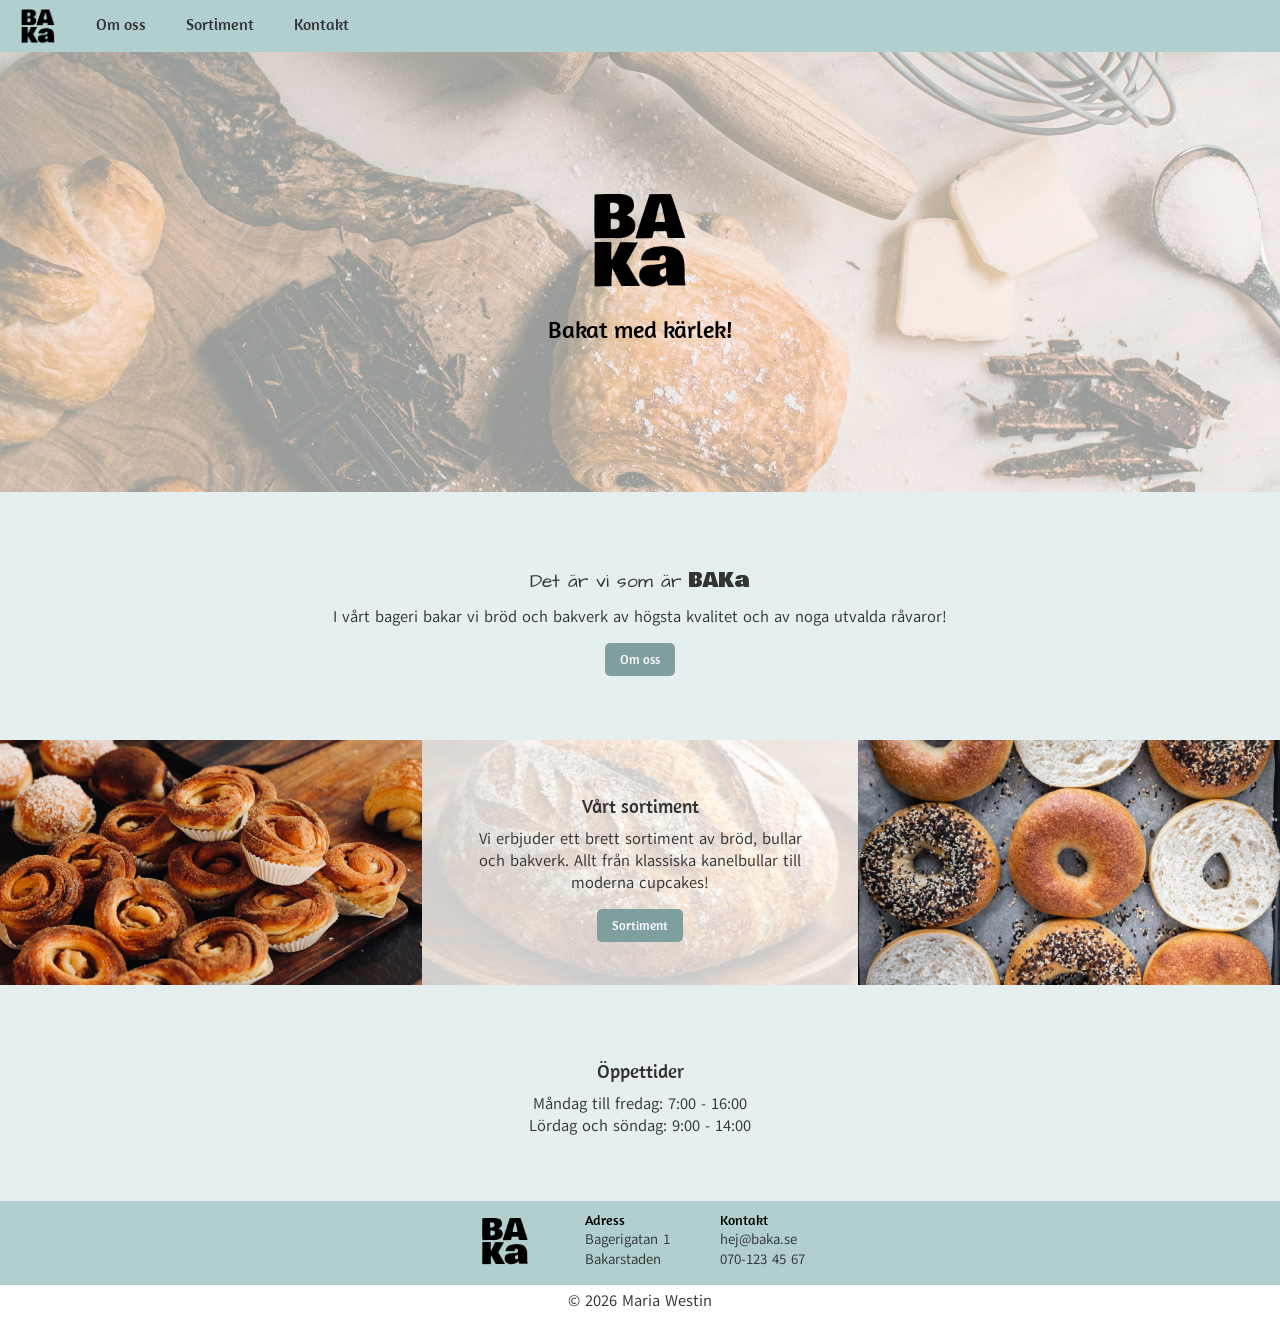
==== index.html @ 21b381af "Fler bilder i sortiment vid större skärm" ====
<!DOCTYPE html>
<html lang="sv">

<head>
    <meta charset="UTF-8">
    <meta name="viewport" content="width=device-width, initial-scale=1.0">
    <title>Baka</title>
    <!-- CSS -->
    <link rel="stylesheet" href="css/style.css">
    <!-- JavaScript -->
    <script src="/js/main.js" defer></script>
    <!--Google font-->
    <link rel="preconnect" href="https://fonts.googleapis.com">
    <link rel="preconnect" href="https://fonts.gstatic.com" crossorigin>
    <link
        href="https://fonts.googleapis.com/css2?family=Akatab:wght@400;500;600;700;800;900&family=Amaranth:ital,wght@0,400;0,700;1,400;1,700&family=Architects+Daughter&family=Bowlby+One&display=swap"
        rel="stylesheet">
</head>

<body>
    <!-- Sidhuvud -->
    <header>
        <!--Logga-->
        <div class="header-wrapper">
            <a href="index.html"><img src="images/logo.png" alt="Baka Logo" class="header-logo"></a>
            <button class="menu-toggle">☰</button>
        </div>

        <!--Meny-->
        <nav class="menu">
            <ul>
                <li><a href="">Om oss</a></li>
                <li><a href="">Sortiment</a></li>
                <li><a href="">Kontakt</a></li>
            </ul>
        </nav>
    </header>

    <main>
        <!-- Sektion 1: Hero -->
        <section class="hero">
            <div class="transparent">
                <img src="images/logo.png" alt="Baka Logo" class="hero-logo">
                <h1>Bakat med kärlek!</h1>
            </div>
        </section>

        <!-- Sektion 2: Om oss -->
        <section class="section">
            <h2><span class="handwritten">Det är vi som är</span><span class="logo-font"> BAKa</span></h2>
            <p>I vårt bageri bakar vi bröd och bakverk av högsta kvalitet och av noga utvalda råvaror!</p>
            <button class="btn">Om oss</button>
        </section>

        <!-- Sektion 3: Sortiment -->
        <div id="assortment-wrap">
            <div id="assortment2"></div>
            <section id="assortment">
                <div class="transparent">
                    <h2>Vårt sortiment</h2>
                    <p>Vi erbjuder ett brett sortiment av bröd, bullar och bakverk. Allt från klassiska kanelbullar till
                        moderna
                        cupcakes!</p>
                    <button class="btn">Sortiment</button>
                </div>
            </section>
            <div id="assortment3"></div>
        </div>

        <!-- Sektion 4: Öppettider -->
        <section class="section">
            <h2>Öppettider</h2>
            <p>Måndag till fredag: 7:00 - 16:00</p>
            <p>Lördag och söndag: 9:00 - 14:00</p>
        </section>

        <!-- Sidfot -->
        <footer>
            <section id="footer">
                <div id="footer-logo">
                    <img src="images/logo.png" alt="Baka Logo" class="footer-logo">
                </div>
                <div id="footer-adress">
                    <h3>Adress</h3>
                    <p>Bagerigatan 1</p>
                    <p>Bakarstaden</p>
                </div>
                <div id="footer-contact">
                    <h3>Kontakt</h3>
                    <a href="mailto:hej@baka.se">hej@baka.se</a>
                    <p>070-123 45 67</p>
                </div>
            </section>
            <p class="copyright">&copy; 2026 Maria Westin</p>
        </footer>
    </main>
</body>

</html>
---- css/style.css ----
* {
    margin: 0;
    padding: 0;
    box-sizing: border-box;
}

header {
    background-color: #B1CFCF;
    color: #E6EFEF;
    /*padding: 20px;
    display: flex;
    justify-content: space-between;
    align-items: center;
    flex-wrap: wrap;*/
}

/* Sidhuvud */

.header-wrapper {
    display: flex;
    justify-content: space-between;
    align-items: center;
    flex-wrap: wrap;
}

.menu-toggle {
    cursor: pointer;
    margin-right: 30px;
    border: none;
    background-color: #B1CFCF;
    font-size: 1.3em;
}

.menu {
    display: none;
    width: 100%;
}

.menu.open {
    display: block;
}

.header-wrapper a {
    display: inline-block;
}

.header-logo {
    max-width: 60px;
    padding: 8px 12px 2px;
    margin: 0 8px;
    height: auto;
}

/* Meny */

.menu ul {
    list-style: none;
    /* display: flex;*/
}

.menu a {
    display: block;
    padding: 14px 20px;
    border-top: 1px solid #7F9F9F;
    text-decoration: none;
    font-family: "Amaranth", sans-serif;
    font-weight: 400;
    color: #333;
    transition: background-color 0.3s, color 0.3s;
}

.menu a:hover,
header a:focus {
    color: #fff;
    background-color: #7F9F9F;
    font-weight: 400;
    outline: none;
}

/* Main */

.hero {
    background-image: url("/images/1-hero.jpg");
    background-size: 100%;
    background-position: center;
    text-align: center;
    aspect-ratio: 16 / 9;
}

/* Gör bakgrunden ljusare */
.transparent {
    background-color: rgba(255, 255, 255, 0.6);
    padding: 10%;
    aspect-ratio: 16 / 9;
}

#assortment .transparent {
    background-color: rgba(255, 255, 255, 0.8);
}

.hero img {
    max-width: 100px;
    padding-top: 10px;
}

h1 {
    font-family: "Amaranth", sans-serif;
    font-size: 1.5em;
    font-weight: 400;
    color: #000000;
    padding: 20px;
}

h2 {
    font-family: "Amaranth", sans-serif;
    font-size: 1.2em;
    font-weight: 500;
    color: #333;
    padding: 10px;
}

p {
    font-family: "Akatab", sans-serif;
    font-weight: 400;
    color: #333;
}

a {
    font-family: "Akatab", sans-serif;
    font-weight: 400;
    color: #333;
}

.handwritten {
    font-family: "Architects Daughter", cursive;
    font-weight: 400;
}

.logo-font {
    font-family: "Bowlby One", sans-serif;
    font-weight: 400;
}

.section {
    background-color: #E6EFEF;
    text-align: center;
    padding: 10%;
}

#assortment {
    background-image: url("/images/2-bread.jpg");
    background-size: 100%;
    background-position: center;
    text-align: center;
}

/* Knappar */
.btn {
    font-family: "Amaranth", sans-serif;
    padding: 8px 15px;
    margin-top: 15px;
    background-color: #7F9F9F;
    color: #fff;
    text-decoration: none;
    border: none;
    border-radius: 5px;
    transition: background-color 0.3s, color 0.3s;
    cursor: pointer;
}

.btn:hover,
.btn:focus {
    background-color: #B1CFCF;
    color: #333;
}

/* Sidfo */

#footer {
    background-color: #B1CFCF;
    text-align: left;
    padding: 10px 0;
    font-size: 0.9em;
    display: flex;
    gap: 50px;
    justify-content: center;
}

#footer-logo img {
    max-width: 60px;
    max-height: 60px;
    padding: 5px;
}

#footer h3 {
    font-size: 1em;
    font-family: "Amaranth", sans-serif;
    font-weight: 400;
}


footer a {
    text-decoration: none;
    color: #333;
    transition: background-color 0.3s, color 0.3s;
}

footer a:hover,
footer a:focus {
    color: black;
}

.copyright {
    text-align: center;
    padding: 5px;
}

/* Meny för stor skräm */

@media (min-width: 750px) {
    .menu-toggle {
        display: none;
    }

    .menu {
        display: block;
    }

    .menu a {
        border: none;
    }

    ul {
        list-style-type: none;
        display: flex;
    }

    header {
        display: flex;
        justify-content: space-evenly;
    }

    .menu a:hover {
        color: black;
        background-color: #B1CFCF;
        border: none;
        font-weight: 400;
        outline: none;
    }

    /* Aspect-ratio för bakgrundsbilder */
    .hero {
        aspect-ratio: 16 / 7;
    }

    /* Gör bakgrunden ljusare */
    .transparent {
        aspect-ratio: 16 / 7;
    }

    #assortment-wrap {
        display: flex;
    }

    #assortment2 {
        background-image: url("/images/3-buns.jpg");
        background-size: 100%;
        background-position: center;
        text-align: center;
        min-width: 50%;
    }
}

@media (min-width: 1000px) {

    /* Aspect-ratio för bakgrundsbilder */
    .hero {
        aspect-ratio: 16 / 5;
    }

    .transparent {
        /* Gör bakgrunden ljusare */
        aspect-ratio: 16 / 5;
    }

    .section {
        padding: 5%;
    }

    #assortment2 {
        background-image: url("/images/3-buns.jpg");
        background-size: 100%;
        background-position: center;
        text-align: center;
        min-width: 33%;
    }

    #assortment3 {
        background-image: url("/images/6-bagels.jpg");
        background-size: 100%;
        background-position: center;
        text-align: center;
        min-width: 33%;
    }
}

/* Färger
#7F9F9F Mörkblå
#B1CFCF Mellanblå
#E6EFEF Ljusblå
*/

/*
.amaranth-regular {
  font-family: "Amaranth", sans-serif;
  font-weight: 400;
  font-style: normal;
}

.amaranth-bold {
  font-family: "Amaranth", sans-serif;
  font-weight: 700;
  font-style: normal;
}

.amaranth-regular-italic {
  font-family: "Amaranth", sans-serif;
  font-weight: 400;
  font-style: italic;
}

.amaranth-bold-italic {
  font-family: "Amaranth", sans-serif;
  font-weight: 700;
  font-style: italic;
}

.akatab-regular {
  font-family: "Akatab", sans-serif;
  font-weight: 400;
  font-style: normal;
}

.akatab-medium {
  font-family: "Akatab", sans-serif;
  font-weight: 500;
  font-style: normal;
}

.akatab-semibold {
  font-family: "Akatab", sans-serif;
  font-weight: 600;
  font-style: normal;
}

.akatab-bold {
  font-family: "Akatab", sans-serif;
  font-weight: 700;
  font-style: normal;
}

.akatab-extrabold {
  font-family: "Akatab", sans-serif;
  font-weight: 800;
  font-style: normal;
}

.akatab-black {
  font-family: "Akatab", sans-serif;
  font-weight: 900;
  font-style: normal;
}

.architects-daughter-regular {
  font-family: "Architects Daughter", cursive;
  font-weight: 400;
  font-style: normal;
}

.bowlby-one-regular {
  font-family: "Bowlby One", sans-serif;
  font-weight: 400;
  font-style: normal;
}


*/
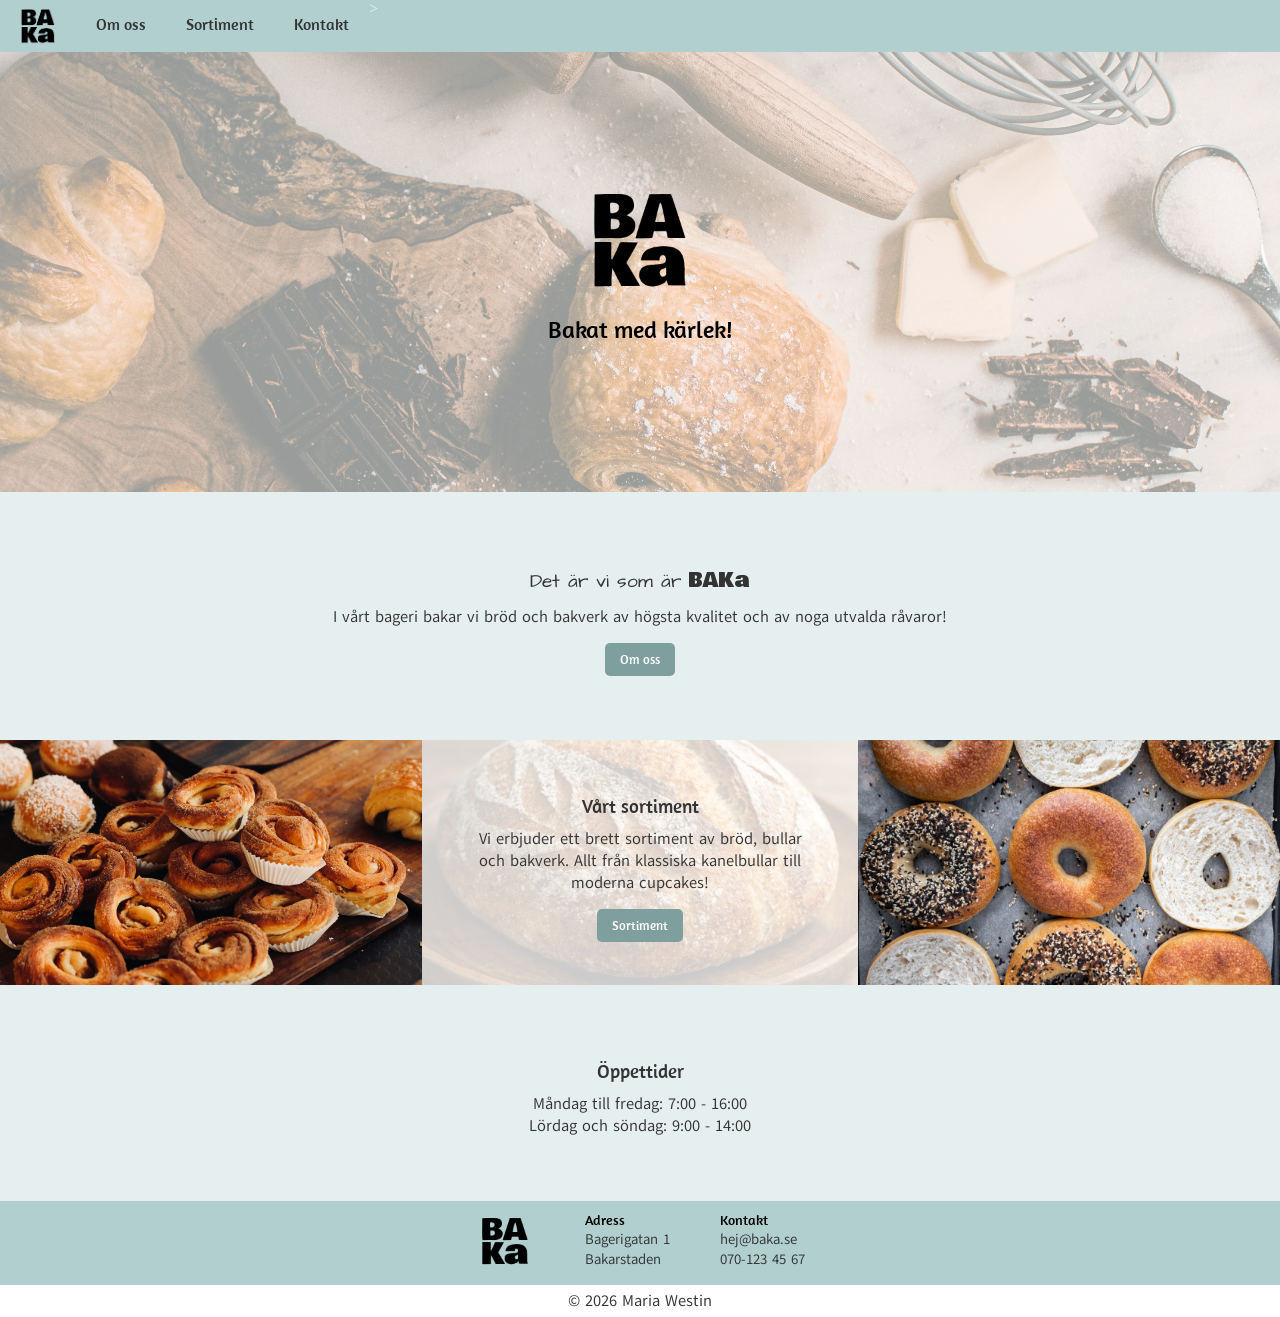
==== commit 9230a15a: "Jobbat med om oss-sidan och lagt till grid på innehållet" ====
--- a/index.html
+++ b/index.html
@@ -29,9 +29,9 @@
         <!--Meny-->
         <nav class="menu">
             <ul>
-                <li><a href="">Om oss</a></li>
-                <li><a href="">Sortiment</a></li>
-                <li><a href="">Kontakt</a></li>
+                <li><a href="about.html">Om oss</a></li>
+                <li><a href="assortment.html">Sortiment</a></li>
+                <li><a href="contact.html">Kontakt</a></li>>
             </ul>
         </nav>
     </header>
@@ -53,7 +53,7 @@
         </section>
 
         <!-- Sektion 3: Sortiment -->
-        <div id="assortment-wrap">
+        <div class="section-wrap">
             <div id="assortment2"></div>
             <section id="assortment">
                 <div class="transparent">
--- a/css/style.css
+++ b/css/style.css
@@ -77,6 +77,10 @@
     outline: none;
 }
 
+.current a {
+    color: black;
+}
+
 /* Main */
 
 .hero {
@@ -117,12 +121,20 @@
     font-weight: 500;
     color: #333;
     padding: 10px;
+    text-align: center;
 }
 
 p {
     font-family: "Akatab", sans-serif;
     font-weight: 400;
     color: #333;
+}
+
+li {
+    font-family: "Akatab", sans-serif;
+    font-weight: 400;
+    color: #333;
+    list-style-position: inside;
 }
 
 a {
@@ -151,6 +163,54 @@
     background-image: url("/images/2-bread.jpg");
     background-size: 100%;
     background-position: center;
+    text-align: center;
+}
+
+.about {
+    display: grid;
+}
+
+#card-img {
+    background-image: url("/images/8-bakery.jpg");
+    background-size: cover;
+    background-position: center;
+    width: 100%;
+    aspect-ratio: 1200 / 800;
+}
+
+#card-img1 {
+    background-image: url("/images/9-bake.jpg");
+    background-size: cover;
+    background-position: center;
+    width: 100%;
+    aspect-ratio: 1200 / 800;
+}
+
+#card-img2 {
+    background-image: url("/images/9-bake.jpg");
+    background-size: cover;
+    background-position: center;
+    width: 100%;
+    aspect-ratio: 1200 / 800;
+    display: none;
+}
+
+/*  .card-img img {
+    max-width: 100%;
+}  */
+
+.cards {
+    text-align: center;
+    padding: 10%;
+}
+
+.cards h2 {
+    padding: 15px 20px 10px;
+}
+
+.cards p,
+.cards li {
+    padding: 0 20px 15px;
     text-align: center;
 }
 
@@ -230,7 +290,7 @@
         border: none;
     }
 
-    ul {
+    nav ul {
         list-style-type: none;
         display: flex;
     }
@@ -258,10 +318,39 @@
         aspect-ratio: 16 / 7;
     }
 
-    #assortment-wrap {
+    .section-wrap {
         display: flex;
-    }
-
+
+    }
+
+    .about {
+        display: grid;
+        grid-template-columns: 1fr 1fr;
+    }
+
+    #card-img {
+        aspect-ratio: auto;
+    }
+
+    #card-img1 {
+        display: none;
+    }
+
+    #card-img2 {
+        display: block;
+        aspect-ratio: auto;
+    }
+
+    /*     .card-img img {
+        object-fit: cover;
+        height: 100%;
+    }
+
+    .cards {
+        padding: 3%;
+    } */
+
+    /*
     #assortment2 {
         background-image: url("/images/3-buns.jpg");
         background-size: 100%;
@@ -269,6 +358,21 @@
         text-align: center;
         min-width: 50%;
     }
+
+    #about2 {
+        background-image: url("/images/3-buns.jpg");
+        background-size: 100%;
+        background-position: center;
+        text-align: center;
+        min-width: 50%;
+    }
+    #about4 {
+        background-image: url("/images/3-buns.jpg");
+        background-size: 100%;
+        background-position: center;
+        text-align: center;
+        min-width: 50%;
+    }*/
 }
 
 @media (min-width: 1000px) {
@@ -302,6 +406,12 @@
         text-align: center;
         min-width: 33%;
     }
+
+    /*
+        .card-img img {
+        object-fit: cover;
+        height: 100%;
+    }*/
 }
 
 /* Färger
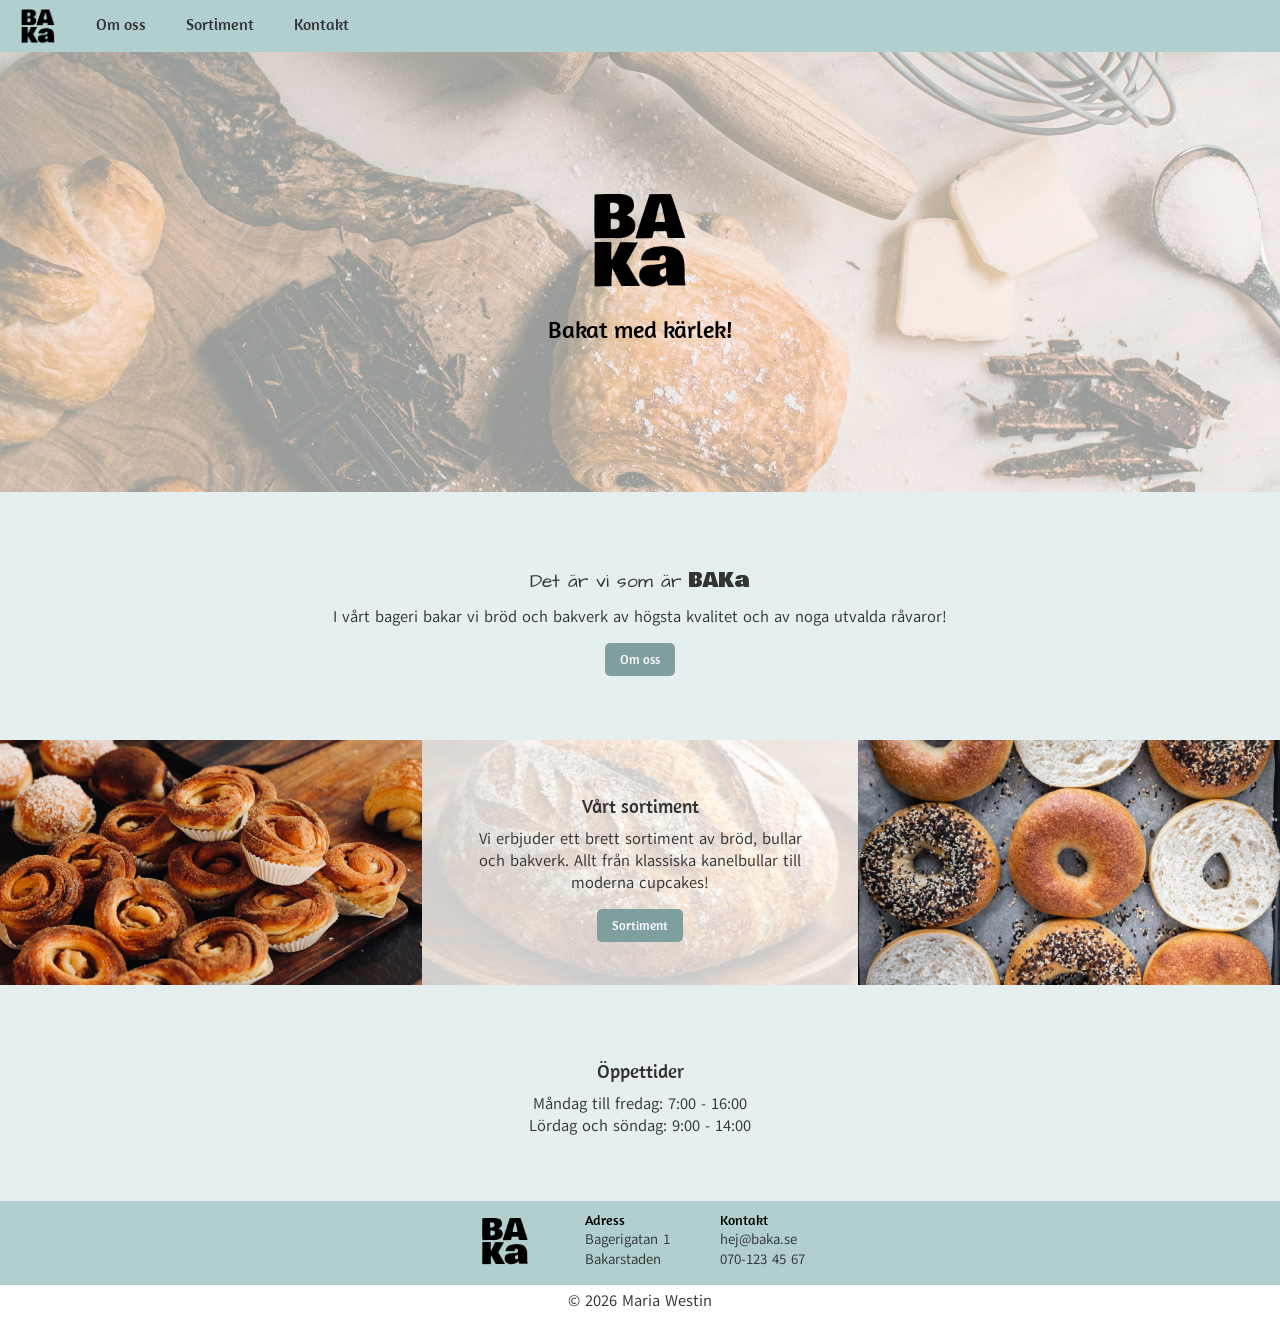
==== commit fa821af3: "Städat upp i koden och fixat kommentarer" ====
--- a/index.html
+++ b/index.html
@@ -31,7 +31,7 @@
             <ul>
                 <li><a href="about.html">Om oss</a></li>
                 <li><a href="assortment.html">Sortiment</a></li>
-                <li><a href="contact.html">Kontakt</a></li>>
+                <li><a href="contact.html">Kontakt</a></li>
             </ul>
         </nav>
     </header>
@@ -54,7 +54,9 @@
 
         <!-- Sektion 3: Sortiment -->
         <div class="section-wrap">
+            <!-- Bild vänster -->
             <div id="assortment2"></div>
+            <!-- Text mitten -->
             <section id="assortment">
                 <div class="transparent">
                     <h2>Vårt sortiment</h2>
@@ -64,6 +66,7 @@
                     <button class="btn">Sortiment</button>
                 </div>
             </section>
+            <!-- Bild höger -->
             <div id="assortment3"></div>
         </div>
 
--- a/css/style.css
+++ b/css/style.css
@@ -7,11 +7,53 @@
 header {
     background-color: #B1CFCF;
     color: #E6EFEF;
-    /*padding: 20px;
-    display: flex;
-    justify-content: space-between;
-    align-items: center;
-    flex-wrap: wrap;*/
+}
+
+h1 {
+    font-family: "Amaranth", sans-serif;
+    font-size: 1.5em;
+    font-weight: 400;
+    color: #000000;
+    padding: 20px;
+}
+
+h2 {
+    font-family: "Amaranth", sans-serif;
+    font-size: 1.2em;
+    font-weight: 500;
+    color: #333;
+    padding: 10px;
+    text-align: center;
+}
+
+p {
+    font-family: "Akatab", sans-serif;
+    font-weight: 400;
+    color: #333;
+}
+
+li {
+    font-family: "Akatab", sans-serif;
+    font-weight: 400;
+    color: #333;
+    list-style-position: inside;
+}
+
+a {
+    font-family: "Akatab", sans-serif;
+    font-weight: 400;
+    color: #333;
+}
+
+.section {
+    background-color: #E6EFEF;
+    text-align: center;
+    padding: 10%;
+}
+
+.handwritten {
+    font-family: "Architects Daughter", cursive;
+    font-weight: 400;
 }
 
 /* Sidhuvud */
@@ -22,6 +64,19 @@
     align-items: center;
     flex-wrap: wrap;
 }
+
+.header-wrapper a {
+    display: inline-block;
+}
+
+.header-logo {
+    max-width: 60px;
+    padding: 8px 12px 2px;
+    margin: 0 8px;
+    height: auto;
+}
+
+/* Meny */
 
 .menu-toggle {
     cursor: pointer;
@@ -40,19 +95,6 @@
     display: block;
 }
 
-.header-wrapper a {
-    display: inline-block;
-}
-
-.header-logo {
-    max-width: 60px;
-    padding: 8px 12px 2px;
-    margin: 0 8px;
-    height: auto;
-}
-
-/* Meny */
-
 .menu ul {
     list-style: none;
     /* display: flex;*/
@@ -91,6 +133,11 @@
     aspect-ratio: 16 / 9;
 }
 
+.hero img {
+    max-width: 100px;
+    padding-top: 10px;
+}
+
 /* Gör bakgrunden ljusare */
 .transparent {
     background-color: rgba(255, 255, 255, 0.6);
@@ -98,119 +145,21 @@
     aspect-ratio: 16 / 9;
 }
 
+/* Startsidan */
+
 #assortment .transparent {
     background-color: rgba(255, 255, 255, 0.8);
 }
 
-.hero img {
-    max-width: 100px;
-    padding-top: 10px;
-}
-
-h1 {
-    font-family: "Amaranth", sans-serif;
-    font-size: 1.5em;
-    font-weight: 400;
-    color: #000000;
-    padding: 20px;
-}
-
-h2 {
-    font-family: "Amaranth", sans-serif;
-    font-size: 1.2em;
-    font-weight: 500;
-    color: #333;
-    padding: 10px;
-    text-align: center;
-}
-
-p {
-    font-family: "Akatab", sans-serif;
-    font-weight: 400;
-    color: #333;
-}
-
-li {
-    font-family: "Akatab", sans-serif;
-    font-weight: 400;
-    color: #333;
-    list-style-position: inside;
-}
-
-a {
-    font-family: "Akatab", sans-serif;
-    font-weight: 400;
-    color: #333;
-}
-
-.handwritten {
-    font-family: "Architects Daughter", cursive;
-    font-weight: 400;
-}
-
 .logo-font {
     font-family: "Bowlby One", sans-serif;
     font-weight: 400;
-}
-
-.section {
-    background-color: #E6EFEF;
-    text-align: center;
-    padding: 10%;
 }
 
 #assortment {
     background-image: url("/images/2-bread.jpg");
     background-size: 100%;
     background-position: center;
-    text-align: center;
-}
-
-.about {
-    display: grid;
-}
-
-#card-img {
-    background-image: url("/images/8-bakery.jpg");
-    background-size: cover;
-    background-position: center;
-    width: 100%;
-    aspect-ratio: 1200 / 800;
-}
-
-#card-img1 {
-    background-image: url("/images/9-bake.jpg");
-    background-size: cover;
-    background-position: center;
-    width: 100%;
-    aspect-ratio: 1200 / 800;
-}
-
-#card-img2 {
-    background-image: url("/images/9-bake.jpg");
-    background-size: cover;
-    background-position: center;
-    width: 100%;
-    aspect-ratio: 1200 / 800;
-    display: none;
-}
-
-/*  .card-img img {
-    max-width: 100%;
-}  */
-
-.cards {
-    text-align: center;
-    padding: 10%;
-}
-
-.cards h2 {
-    padding: 15px 20px 10px;
-}
-
-.cards p,
-.cards li {
-    padding: 0 20px 15px;
     text-align: center;
 }
 
@@ -234,7 +183,7 @@
     color: #333;
 }
 
-/* Sidfo */
+/* Sidfot */
 
 #footer {
     background-color: #B1CFCF;
@@ -275,9 +224,57 @@
     padding: 5px;
 }
 
-/* Meny för stor skräm */
+/* Sid 2: Om oss */
+
+.about {
+    display: grid;
+}
+
+#about-img {
+    background-image: url("/images/8-bakery.jpg");
+    background-size: cover;
+    background-position: center;
+    width: 100%;
+    aspect-ratio: 1200 / 800;
+}
+
+#about-img1 {
+    background-image: url("/images/9-bake.jpg");
+    background-size: cover;
+    background-position: center;
+    width: 100%;
+    aspect-ratio: 1200 / 800;
+}
+
+#about-img2 {
+    background-image: url("/images/9-bake.jpg");
+    background-size: cover;
+    background-position: center;
+    width: 100%;
+    aspect-ratio: 1200 / 800;
+    display: none;
+}
+
+.about-text {
+    text-align: center;
+    padding: 10%;
+}
+
+.about-text h2 {
+    padding: 15px 20px 10px;
+}
+
+.about-text p,
+.about-text li {
+    padding: 0 20px 15px;
+    text-align: center;
+}
+
+/* Anpassning för mellanstor skräm */
 
 @media (min-width: 750px) {
+
+    /* Meny för stor skräm */
     .menu-toggle {
         display: none;
     }
@@ -309,81 +306,29 @@
     }
 
     /* Aspect-ratio för bakgrundsbilder */
-    .hero {
+    .hero, .transparent {
         aspect-ratio: 16 / 7;
     }
 
-    /* Gör bakgrunden ljusare */
-    .transparent {
-        aspect-ratio: 16 / 7;
-    }
-
+    /* Startsidans sortiment-sektion, flex */
     .section-wrap {
         display: flex;
-
-    }
-
-    .about {
-        display: grid;
-        grid-template-columns: 1fr 1fr;
-    }
-
-    #card-img {
-        aspect-ratio: auto;
-    }
-
-    #card-img1 {
-        display: none;
-    }
-
-    #card-img2 {
-        display: block;
-        aspect-ratio: auto;
-    }
-
-    /*     .card-img img {
-        object-fit: cover;
-        height: 100%;
-    }
-
-    .cards {
-        padding: 3%;
-    } */
-
-    /*
+    }
+    /* Startsidans sortiment-sektion, bild vänster */
     #assortment2 {
         background-image: url("/images/3-buns.jpg");
         background-size: 100%;
         background-position: center;
-        text-align: center;
         min-width: 50%;
     }
-
-    #about2 {
-        background-image: url("/images/3-buns.jpg");
-        background-size: 100%;
-        background-position: center;
-        text-align: center;
-        min-width: 50%;
-    }
-    #about4 {
-        background-image: url("/images/3-buns.jpg");
-        background-size: 100%;
-        background-position: center;
-        text-align: center;
-        min-width: 50%;
-    }*/
-}
+}
+
+/* Anpassning för stor skräm */
 
 @media (min-width: 1000px) {
 
     /* Aspect-ratio för bakgrundsbilder */
-    .hero {
-        aspect-ratio: 16 / 5;
-    }
-
-    .transparent {
-        /* Gör bakgrunden ljusare */
+    .hero, .transparent {
         aspect-ratio: 16 / 5;
     }
 
@@ -391,36 +336,47 @@
         padding: 5%;
     }
 
+    /* Startsidans sortiment-sektion, bild vänster & höger */
     #assortment2 {
-        background-image: url("/images/3-buns.jpg");
-        background-size: 100%;
-        background-position: center;
-        text-align: center;
         min-width: 33%;
     }
-
     #assortment3 {
         background-image: url("/images/6-bagels.jpg");
         background-size: 100%;
         background-position: center;
-        text-align: center;
         min-width: 33%;
     }
 
-    /*
-        .card-img img {
-        object-fit: cover;
-        height: 100%;
-    }*/
-}
-
-/* Färger
+    /* Sid 2: Om oss */
+
+    .about {
+        display: grid;
+        grid-template-columns: 1fr 1fr;
+    }
+
+    #about-img {
+        aspect-ratio: auto;
+    }
+
+    #about-img1 {
+        display: none;
+    }
+
+    #about-img2 {
+        display: block;
+        aspect-ratio: auto;
+    }
+}
+
+/* Färger:
+
 #7F9F9F Mörkblå
 #B1CFCF Mellanblå
 #E6EFEF Ljusblå
 */
 
-/*
+/* Google fonts:
+
 .amaranth-regular {
   font-family: "Amaranth", sans-serif;
   font-weight: 400;
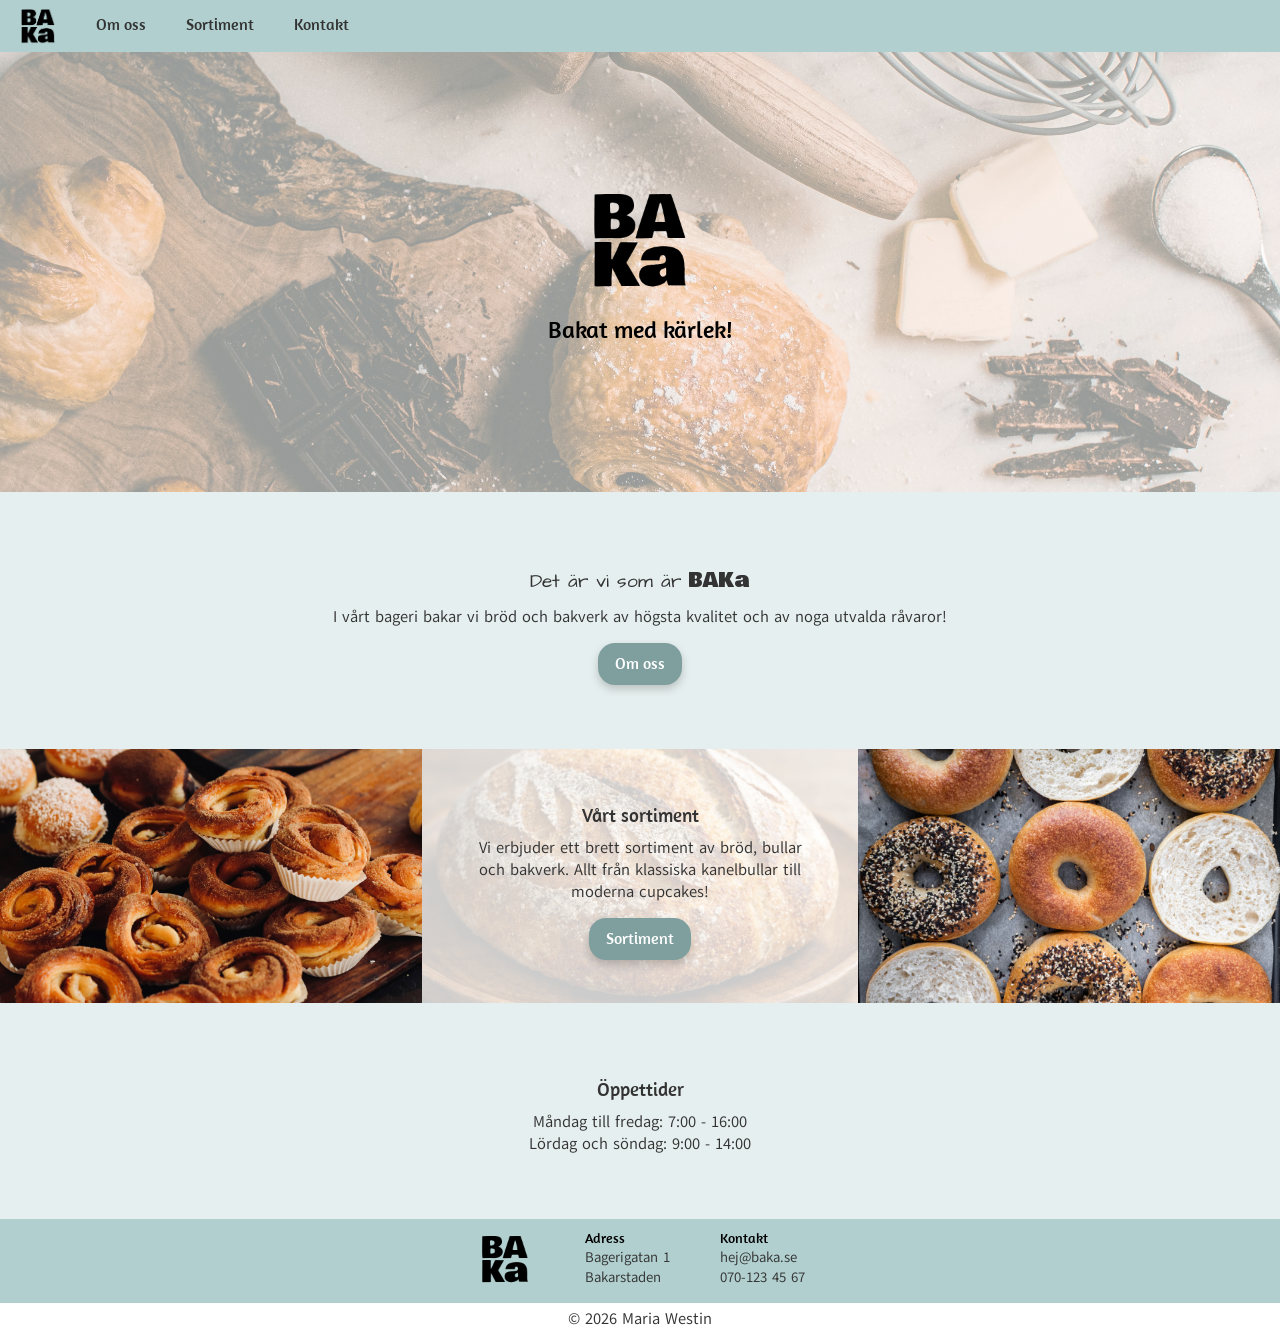
==== commit 6b503879: "Lagt in länkar på knapparna på index-sidan" ====
--- a/index.html
+++ b/index.html
@@ -49,11 +49,11 @@
         <section class="section">
             <h2><span class="handwritten">Det är vi som är</span><span class="logo-font"> BAKa</span></h2>
             <p>I vårt bageri bakar vi bröd och bakverk av högsta kvalitet och av noga utvalda råvaror!</p>
-            <button class="btn">Om oss</button>
+            <a href="about.html"><button class="btn">Om oss</button></a>
         </section>
 
         <!-- Sektion 3: Sortiment -->
-        <div class="section-wrap">
+        <div class="flex-wrap">
             <!-- Bild vänster -->
             <div id="assortment2"></div>
             <!-- Text mitten -->
@@ -63,7 +63,7 @@
                     <p>Vi erbjuder ett brett sortiment av bröd, bullar och bakverk. Allt från klassiska kanelbullar till
                         moderna
                         cupcakes!</p>
-                    <button class="btn">Sortiment</button>
+                    <a href="assortment.html"><button class="btn">Sortiment</button></a>
                 </div>
             </section>
             <!-- Bild höger -->
--- a/css/style.css
+++ b/css/style.css
@@ -45,10 +45,25 @@
     color: #333;
 }
 
+.flex-wrap {
+    display: flex;
+}
+
+.grid-wrap {
+    display: grid;
+}
+
 .section {
     background-color: #E6EFEF;
     text-align: center;
     padding: 10%;
+}
+
+.quote {
+    background-color: #E6EFEF;
+    text-align: center;
+    padding: 5%;
+    font-size: 1.4em;
 }
 
 .handwritten {
@@ -166,21 +181,31 @@
 /* Knappar */
 .btn {
     font-family: "Amaranth", sans-serif;
-    padding: 8px 15px;
+    padding: 10px 17px 12px;
     margin-top: 15px;
     background-color: #7F9F9F;
     color: #fff;
     text-decoration: none;
     border: none;
-    border-radius: 5px;
+    border-radius: 17px;
     transition: background-color 0.3s, color 0.3s;
     cursor: pointer;
-}
-
-.btn:hover,
-.btn:focus {
+    font-size: 1em;
+    box-shadow: 0 4px 8px 0 rgba(0, 0, 0, 0.2);
+}
+
+.btn:hover {
     background-color: #B1CFCF;
     color: #333;
+}
+
+.btn:active {
+    background-color: #7F9F9F;
+}
+
+.btn:visited {
+    background-color: #7F9F9F;
+    color: #fff;
 }
 
 /* Sidfot */
@@ -226,10 +251,6 @@
 
 /* Sid 2: Om oss */
 
-.about {
-    display: grid;
-}
-
 #about-img {
     background-image: url("/images/8-bakery.jpg");
     background-size: cover;
@@ -268,6 +289,141 @@
 .about-text li {
     padding: 0 20px 15px;
     text-align: center;
+}
+
+/* Sid 3: Sortiment */
+
+.grid-wrap2 {
+    display: grid;
+    grid-template-columns: repeat(6, 1fr);
+   /*  row-gap: 20px; */
+    /* background-image: linear-gradient(to bottom, white, #B1CFCF); */
+}
+
+#bread {
+    background-image: url("/images/2-bread.jpg");
+    background-size: cover;
+    background-position: center;
+    aspect-ratio: 16 / 11;
+    position: relative;
+    margin-bottom: 10px;
+    grid-column: span 6;
+    cursor: pointer;
+}
+
+#sweet {
+    background-image: url("/images/3-buns.jpg");
+    background-size: cover;
+    background-position: center;
+    aspect-ratio: 16 / 11;
+    position: relative;
+    grid-column: span 6;
+    display: none;
+    cursor: pointer;
+}
+
+#sweet2 {
+    background-image: url("/images/3-buns.jpg");
+    background-size: cover;
+    background-position: center;
+    aspect-ratio: 16 / 11;
+    position: relative;
+    grid-column: span 6;
+    display: block;
+    cursor: pointer;
+}
+
+#bread h2,
+#sweet h2, #sweet2 h2 {
+    background-color: rgba(255, 255, 255, 0.6);
+    position: absolute;
+    bottom: 0px;
+    width: 100%;
+    padding: 15px;
+    color: black;
+}
+
+#articles, #articles2 {
+    width: 100%;
+    display: grid;
+    grid-template-columns: repeat(6, 1fr);
+    row-gap: 5px;
+}
+
+article {
+    grid-column: span 3;
+    margin: 10px;
+    border-radius: 10px;
+    box-shadow: 0 4px 8px 0 rgba(0, 0, 0, 0.2);
+}
+
+article img {
+    width: 100%;
+    display: block;
+    border-radius: 10px 10px 0 0;
+}
+
+article p {
+    margin: 0px;
+    border-radius: 0 0 10px 10px;
+    padding: 10px;
+    background-color: #fff;
+    /* border: 1px solid #333; */
+}
+
+/* Sid 4: Kontakt */
+
+.section-contact {
+    background-color: #fff;
+    padding: 7%;
+    text-align: center;
+}
+
+#error-list li {
+    color: #BC0000;
+    /*list-style-type: none;*/
+}
+
+#sent p{
+    font-family: "Architects Daughter", cursive;
+    font-weight: 400;
+}
+
+#contact-form {
+    /* text-align: left; */
+    max-width: 500px;
+    margin: 20px auto 10px;
+    font-family: "Akatab", sans-serif;
+    font-weight: 400;
+    color: #333;
+}
+
+#contact-form label {
+    text-align: left;
+    display: block;
+}
+
+#name,
+#email,
+#phone {
+    width: 100%;
+    border: 2px solid #F2F6F6;
+    border-radius: 17px;
+    padding: 10px;
+    background-color: #F2F6F6;
+    margin: 5px 0 10px;
+}
+
+#message {
+    width: 100%;
+    height: 150px;
+    padding: 10px;
+    border: 2px solid #F2F6F6;
+    border-radius: 17px;
+    background-color: #F2F6F6;
+    margin: 5px 0;
+    display: block;
+    /*resize: none;*/
 }
 
 /* Anpassning för mellanstor skräm */
@@ -306,14 +462,11 @@
     }
 
     /* Aspect-ratio för bakgrundsbilder */
-    .hero, .transparent {
+    .hero,
+    .transparent {
         aspect-ratio: 16 / 7;
     }
 
-    /* Startsidans sortiment-sektion, flex */
-    .section-wrap {
-        display: flex;
-    }
     /* Startsidans sortiment-sektion, bild vänster */
     #assortment2 {
         background-image: url("/images/3-buns.jpg");
@@ -321,6 +474,27 @@
         background-position: center;
         min-width: 50%;
     }
+
+    #bread,
+    #sweet {
+        margin-bottom: 0px;
+        grid-column: span 3;
+        display: block;
+    }
+
+    #sweet2 {
+        display: none;
+    }
+
+    article {
+        grid-column: span 2;
+    }
+
+    #sweet h2 {
+        position: absolute;
+        top: 0px;
+        bottom: auto;
+    }
 }
 
 /* Anpassning för stor skräm */
@@ -328,7 +502,8 @@
 @media (min-width: 1000px) {
 
     /* Aspect-ratio för bakgrundsbilder */
-    .hero, .transparent {
+    .hero,
+    .transparent {
         aspect-ratio: 16 / 5;
     }
 
@@ -340,6 +515,7 @@
     #assortment2 {
         min-width: 33%;
     }
+
     #assortment3 {
         background-image: url("/images/6-bagels.jpg");
         background-size: 100%;
@@ -349,8 +525,7 @@
 
     /* Sid 2: Om oss */
 
-    .about {
-        display: grid;
+    .grid-wrap {
         grid-template-columns: 1fr 1fr;
     }
 
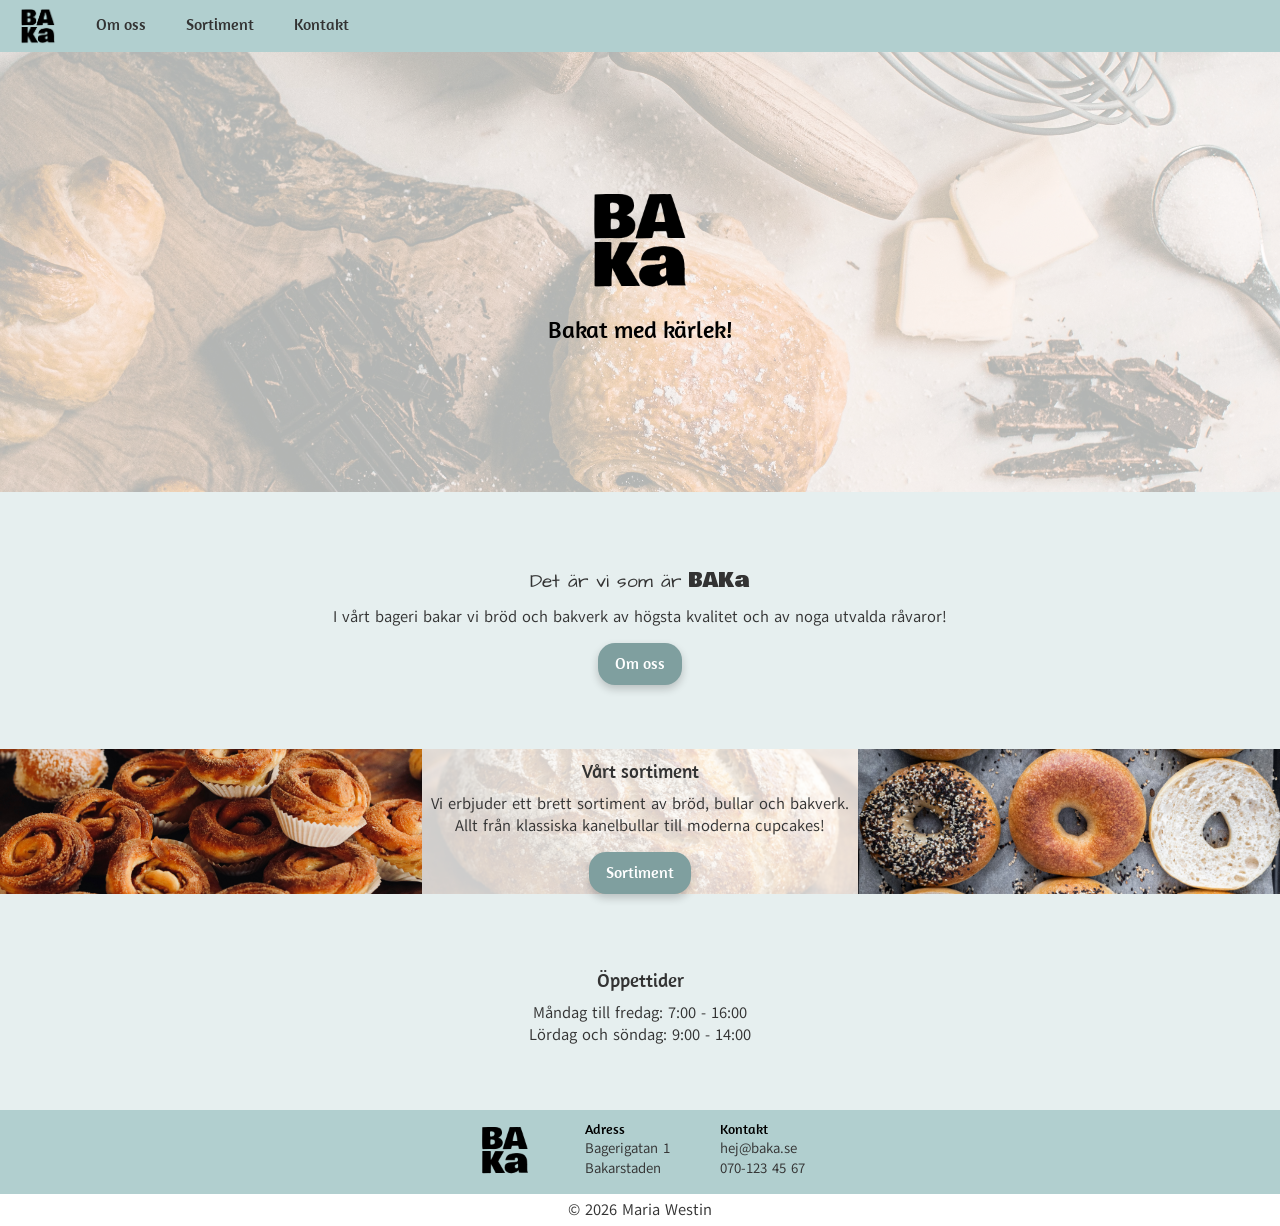
==== commit 2ae929ff: "Ändrat herons genomskinlighet" ====
--- a/index.html
+++ b/index.html
@@ -39,10 +39,8 @@
     <main>
         <!-- Sektion 1: Hero -->
         <section class="hero">
-            <div class="transparent">
-                <img src="images/logo.png" alt="Baka Logo" class="hero-logo">
-                <h1>Bakat med kärlek!</h1>
-            </div>
+            <img src="images/logo.png" alt="Baka Logo" class="hero-logo">
+            <h1>Bakat med kärlek!</h1>
         </section>
 
         <!-- Sektion 2: Om oss -->
--- a/css/style.css
+++ b/css/style.css
@@ -142,7 +142,10 @@
 
 .hero {
     background-image: url("/images/1-hero.jpg");
+    background-color: rgba(255, 255, 255, 0.7);
+    background-blend-mode: lighten;
     background-size: 100%;
+    padding: 10%;
     background-position: center;
     text-align: center;
     aspect-ratio: 16 / 9;
@@ -151,13 +154,7 @@
 .hero img {
     max-width: 100px;
     padding-top: 10px;
-}
-
-/* Gör bakgrunden ljusare */
-.transparent {
-    background-color: rgba(255, 255, 255, 0.6);
-    padding: 10%;
-    aspect-ratio: 16 / 9;
+    opacity: 1.0;
 }
 
 /* Startsidan */
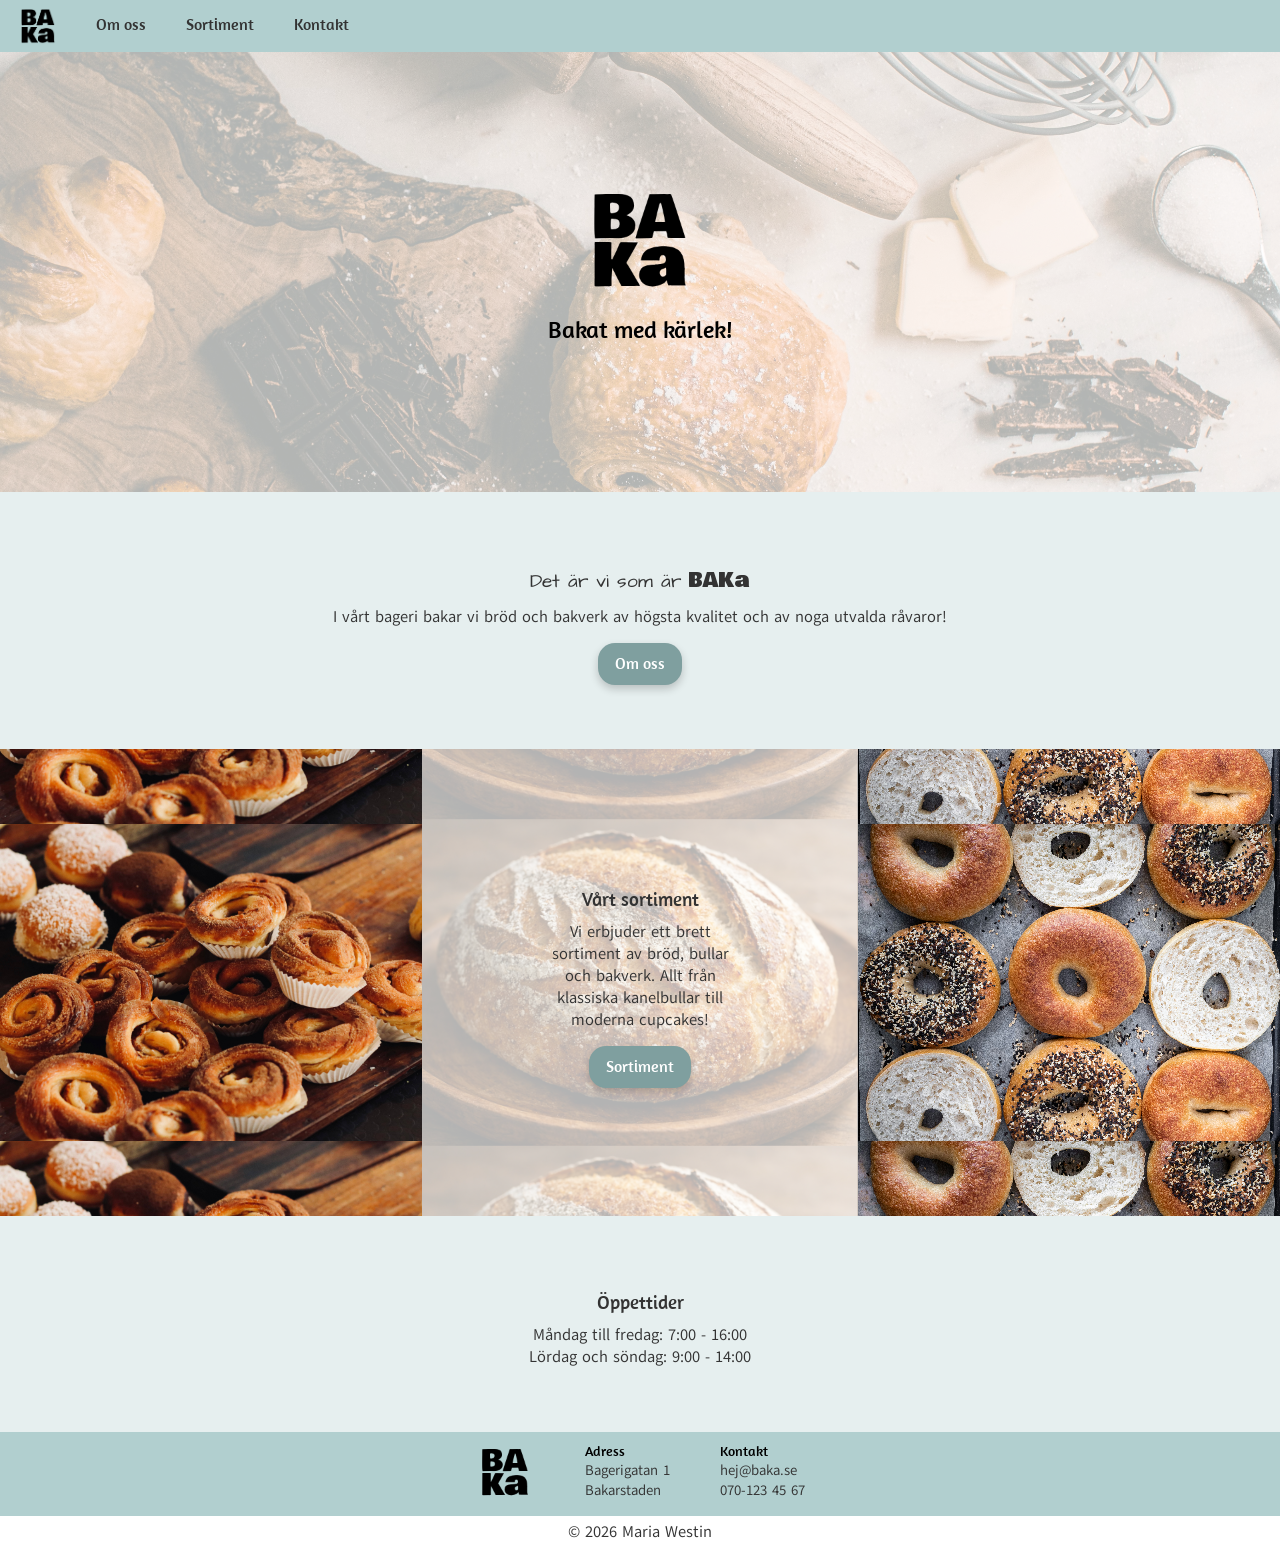
==== commit 7e3c9b82: "Startsidan sortiment genomskinlighet" ====
--- a/index.html
+++ b/index.html
@@ -56,13 +56,11 @@
             <div id="assortment2"></div>
             <!-- Text mitten -->
             <section id="assortment">
-                <div class="transparent">
-                    <h2>Vårt sortiment</h2>
-                    <p>Vi erbjuder ett brett sortiment av bröd, bullar och bakverk. Allt från klassiska kanelbullar till
-                        moderna
-                        cupcakes!</p>
-                    <a href="assortment.html"><button class="btn">Sortiment</button></a>
-                </div>
+                <h2>Vårt sortiment</h2>
+                <p>Vi erbjuder ett brett sortiment av bröd, bullar och bakverk. Allt från klassiska kanelbullar till
+                    moderna
+                    cupcakes!</p>
+                <a href="assortment.html"><button class="btn">Sortiment</button></a>
             </section>
             <!-- Bild höger -->
             <div id="assortment3"></div>
--- a/css/style.css
+++ b/css/style.css
@@ -159,10 +159,6 @@
 
 /* Startsidan */
 
-#assortment .transparent {
-    background-color: rgba(255, 255, 255, 0.8);
-}
-
 .logo-font {
     font-family: "Bowlby One", sans-serif;
     font-weight: 400;
@@ -170,7 +166,10 @@
 
 #assortment {
     background-image: url("/images/2-bread.jpg");
+    background-color: rgba(255, 255, 255, 0.7); /* Genomskinlighet */
+    background-blend-mode: lighten; /* Genomskinlighet */
     background-size: 100%;
+    padding: 10%;
     background-position: center;
     text-align: center;
 }
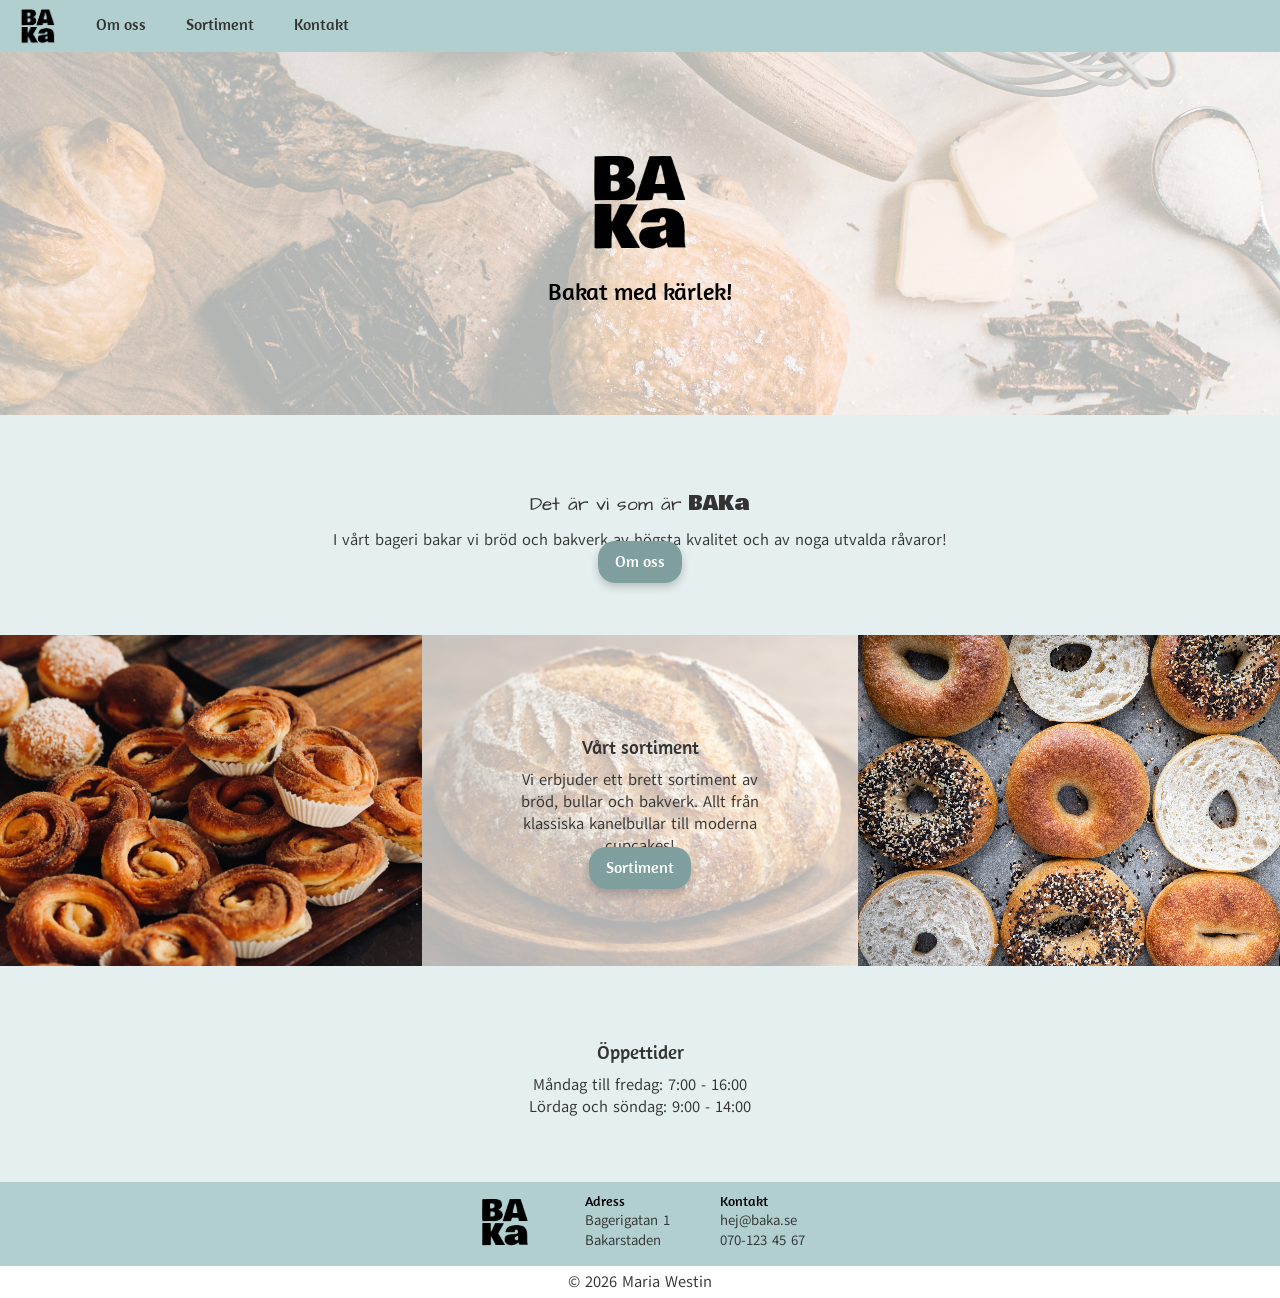
==== commit 06bcc376: "Tagit bort <button> på startsidan och lagt klassen "btn" på länken" ====
--- a/index.html
+++ b/index.html
@@ -47,7 +47,7 @@
         <section class="section">
             <h2><span class="handwritten">Det är vi som är</span><span class="logo-font"> BAKa</span></h2>
             <p>I vårt bageri bakar vi bröd och bakverk av högsta kvalitet och av noga utvalda råvaror!</p>
-            <a href="about.html"><button class="btn">Om oss</button></a>
+            <a href="about.html" class="btn">Om oss</a>
         </section>
 
         <!-- Sektion 3: Sortiment -->
@@ -60,7 +60,7 @@
                 <p>Vi erbjuder ett brett sortiment av bröd, bullar och bakverk. Allt från klassiska kanelbullar till
                     moderna
                     cupcakes!</p>
-                <a href="assortment.html"><button class="btn">Sortiment</button></a>
+                <a href="assortment.html" class="btn">Sortiment</a>
             </section>
             <!-- Bild höger -->
             <div id="assortment3"></div>
--- a/css/style.css
+++ b/css/style.css
@@ -112,7 +112,6 @@
 
 .menu ul {
     list-style: none;
-    /* display: flex;*/
 }
 
 .menu a {
@@ -142,13 +141,16 @@
 
 .hero {
     background-image: url("/images/1-hero.jpg");
+    /* Genomskinlig ljus färg: */
     background-color: rgba(255, 255, 255, 0.7);
+    /* Lägger färgen ovanpå bilden: */
     background-blend-mode: lighten;
-    background-size: 100%;
+    /* Får bilden att täcka hela utrymmet: */
+    background-size: cover;
+    /* Centrar bilden vertikalt: */
+    background-position: center;
     padding: 10%;
-    background-position: center;
-    text-align: center;
-    aspect-ratio: 16 / 9;
+    text-align: center;
 }
 
 .hero img {
@@ -166,9 +168,11 @@
 
 #assortment {
     background-image: url("/images/2-bread.jpg");
-    background-color: rgba(255, 255, 255, 0.7); /* Genomskinlighet */
-    background-blend-mode: lighten; /* Genomskinlighet */
-    background-size: 100%;
+    background-color: rgba(255, 255, 255, 0.7);
+    /* Genomskinlighet */
+    background-blend-mode: lighten;
+    /* Genomskinlighet */
+    background-size: cover;
     padding: 10%;
     background-position: center;
     text-align: center;
@@ -247,19 +251,16 @@
 
 /* Sid 2: Om oss */
 
-#about-img {
+.grid-wrap-about {
+    display: grid;
+}
+
+#about-img1 {
     background-image: url("/images/8-bakery.jpg");
     background-size: cover;
     background-position: center;
     width: 100%;
-    aspect-ratio: 1200 / 800;
-}
-
-#about-img1 {
-    background-image: url("/images/9-bake.jpg");
-    background-size: cover;
-    background-position: center;
-    width: 100%;
+    /* aspect-ratio krävs för att bilden ska synas */
     aspect-ratio: 1200 / 800;
 }
 
@@ -268,8 +269,8 @@
     background-size: cover;
     background-position: center;
     width: 100%;
+    /* aspect-ratio krävs för att bilden ska synas */
     aspect-ratio: 1200 / 800;
-    display: none;
 }
 
 .about-text {
@@ -289,11 +290,9 @@
 
 /* Sid 3: Sortiment */
 
-.grid-wrap2 {
+.grid-wrap-assortment {
     display: grid;
     grid-template-columns: repeat(6, 1fr);
-   /*  row-gap: 20px; */
-    /* background-image: linear-gradient(to bottom, white, #B1CFCF); */
 }
 
 #bread {
@@ -314,23 +313,12 @@
     aspect-ratio: 16 / 11;
     position: relative;
     grid-column: span 6;
-    display: none;
     cursor: pointer;
 }
 
-#sweet2 {
-    background-image: url("/images/3-buns.jpg");
-    background-size: cover;
-    background-position: center;
-    aspect-ratio: 16 / 11;
-    position: relative;
-    grid-column: span 6;
-    display: block;
-    cursor: pointer;
-}
-
 #bread h2,
-#sweet h2, #sweet2 h2 {
+#sweet h2,
+#sweet2 h2 {
     background-color: rgba(255, 255, 255, 0.6);
     position: absolute;
     bottom: 0px;
@@ -339,7 +327,9 @@
     color: black;
 }
 
-#articles, #articles2 {
+#articles,
+#articles2 {
+    grid-column: span 6;
     width: 100%;
     display: grid;
     grid-template-columns: repeat(6, 1fr);
@@ -364,7 +354,6 @@
     border-radius: 0 0 10px 10px;
     padding: 10px;
     background-color: #fff;
-    /* border: 1px solid #333; */
 }
 
 /* Sid 4: Kontakt */
@@ -377,16 +366,14 @@
 
 #error-list li {
     color: #BC0000;
-    /*list-style-type: none;*/
-}
-
-#sent p{
+}
+
+#sent p {
     font-family: "Architects Daughter", cursive;
     font-weight: 400;
 }
 
 #contact-form {
-    /* text-align: left; */
     max-width: 500px;
     margin: 20px auto 10px;
     font-family: "Akatab", sans-serif;
@@ -419,7 +406,6 @@
     background-color: #F2F6F6;
     margin: 5px 0;
     display: block;
-    /*resize: none;*/
 }
 
 /* Anpassning för mellanstor skräm */
@@ -459,27 +445,32 @@
 
     /* Aspect-ratio för bakgrundsbilder */
     .hero,
-    .transparent {
-        aspect-ratio: 16 / 7;
+    #assortment {
+        padding: 8%;
     }
 
     /* Startsidans sortiment-sektion, bild vänster */
     #assortment2 {
         background-image: url("/images/3-buns.jpg");
-        background-size: 100%;
+        background-size: cover;
         background-position: center;
         min-width: 50%;
     }
 
-    #bread,
+    #bread {
+        margin-bottom: 0px;
+        grid-column: span 3;
+        display: block;
+        grid-column: 1/4;
+        grid-row: 1/2;
+    }
+
     #sweet {
         margin-bottom: 0px;
         grid-column: span 3;
         display: block;
-    }
-
-    #sweet2 {
-        display: none;
+        grid-column: 4/7;
+        grid-row: 1/2;
     }
 
     article {
@@ -499,8 +490,8 @@
 
     /* Aspect-ratio för bakgrundsbilder */
     .hero,
-    .transparent {
-        aspect-ratio: 16 / 5;
+    #assortment {
+        padding: 7%;
     }
 
     .section {
@@ -514,27 +505,32 @@
 
     #assortment3 {
         background-image: url("/images/6-bagels.jpg");
-        background-size: 100%;
+        background-size: cover;
         background-position: center;
         min-width: 33%;
     }
 
     /* Sid 2: Om oss */
 
-    .grid-wrap {
+    /* 2 rader x 2 kolumner */
+    .grid-wrap-about {
         grid-template-columns: 1fr 1fr;
-    }
-
-    #about-img {
+        grid-template-rows: 1fr 1fr;
+    }
+
+    #about-img1 {
         aspect-ratio: auto;
     }
 
-    #about-img1 {
-        display: none;
-    }
-
+    /* Placerar texten till vänster i andra raden  */
+    #about-text2 {
+        grid-column: 1/2;
+        grid-row: 2/3;
+    }
+
+    /* Placerar bilden till höger */
     #about-img2 {
-        display: block;
+        grid-column: 2/3;
         aspect-ratio: auto;
     }
 }
